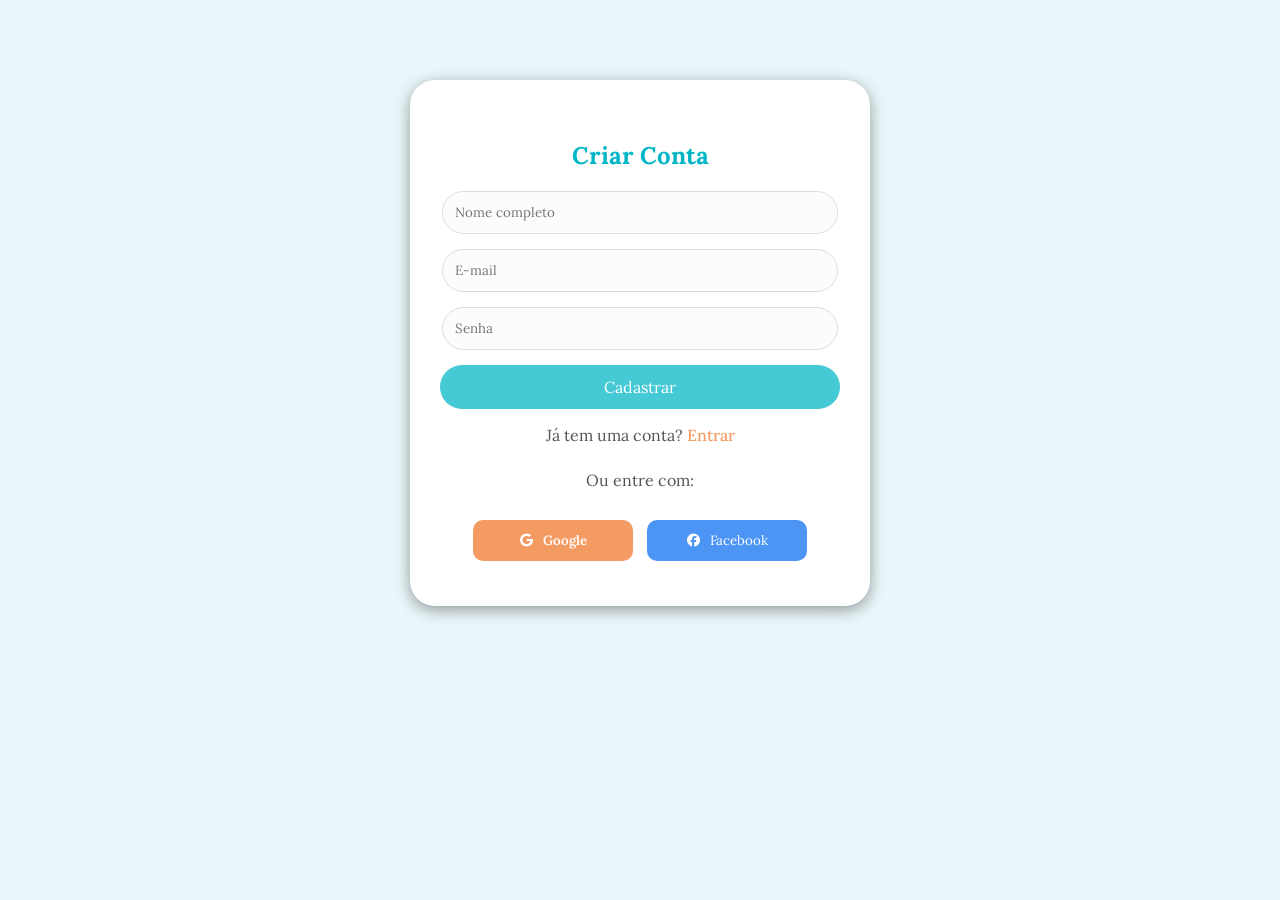
==== cadastro.html @ 799504fb "Troca do diretório (arquivos HTML)" ====
<!DOCTYPE html>
<html lang="pt-BR">

<head>
  <meta charset="UTF-8">
  <meta name="viewport" content="width=device-width, initial-scale=1.0">
  <title>Cadastrar - RoamMates</title>

  <link rel="stylesheet" href="/CSS/loginEcadastro.css">
  <link rel="preconnect" href="https://fonts.googleapis.com">
  <link rel="preconnect" href="https://fonts.gstatic.com" crossorigin>
  <link href="https://fonts.googleapis.com/css2?family=Lora:wght@400;500;600;700&display=swap" rel="stylesheet">

  <!-- Font Awesome (CDN - versão gratuita) -->
  <link rel="stylesheet" href="https://cdnjs.cloudflare.com/ajax/libs/font-awesome/6.5.0/css/all.min.css"
    integrity="sha512-eNSY1k9f0t1w1k9qkz5mZ1m3b5i1e5f7f6x9k8j7..." crossorigin="anonymous"
    referrerpolicy="no-referrer" />

</head>

<body>
  <div class="auth-container">
    <h2>Criar Conta</h2>
    <form id="formCadastro">
      <input type="text" id="nome" placeholder="Nome completo" required>
      <input type="email" id="email" placeholder="E-mail" required>
      <input type="password" id="senha" placeholder="Senha" required>
      <button type="submit" class="btn">Cadastrar</button>
    </form>

    <p>Já tem uma conta? <a href="login.html">Entrar</a></p>

    <div class="social-login">
      <p>Ou entre com:</p>
      <button class="google"><i class="fab fa-google"></i></a>Google</button>
      <button class="facebook"><i class="fab fa-facebook"></i></a>Facebook</button>
    </div>
  </div>

</body>

</html>
<script>
  document.getElementById('formCadastro').addEventListener('submit', e => {
    e.preventDefault();
    const nome = nome.value.trim();
    const email = document.getElementById('email').value.trim().toLowerCase();
    const senha = document.getElementById('senha').value;

    let usuarios = JSON.parse(localStorage.getItem('usuarios')) || [];
    if (usuarios.find(u => u.email === email)) {
      alert('Este e-mail já está cadastrado.');
      return;
    }

    const novoUsuario = { nome, email, senha };
    usuarios.push(novoUsuario);
    localStorage.setItem('usuarios', JSON.stringify(usuarios));

    localStorage.setItem('usuarioLogado', JSON.stringify(novoUsuario));
    alert('Cadastro realizado com sucesso!');
    window.location.href = 'index.html';
  });
</script>
</body>

</html>
---- CSS/loginEcadastro.css ----
/* ======= Login e Cadastro ======= */
* {
  font-family: 'Lora', sans-serif;
}

body {
  background-color: #8ed1e32f;
}

.auth-container {
  max-width: 400px;
  margin: 80px auto;
  background-color: #fff;
  padding: 40px 30px;
  border-radius: 25px;
  box-shadow: 0 4px 15px rgba(0, 0, 0, 0.377);
  text-align: center;
}

.auth-container h2 {
  color: #00B5C5;
  margin-bottom: 20px;
}

.auth-container p {
  color: #555;
  margin-bottom: 25px;
}

.auth-container input {
  background-color: #f5f0f038;
  min-width: 370px;
  padding: 12px;
  margin-bottom: 15px;
  border: 1px solid #ddd;
  border-radius: 25px;
  outline: none;
  transition: 0.3s;
}

.auth-container input:focus {
  border-color: #00B5C5;
  box-shadow: 0 0 5px rgba(0, 181, 197, 0.3);
}

.auth-container .btn {
  background-color: #00b5c5ba;
  color: #fff;
  border: none;
  padding: 12px 0;
  border-radius: 25px;
  width: 100%;
  font-size: 1em;
  cursor: pointer;
  transition: 0.3s;
}

.auth-container .btn:hover {
  background-color: #00B5C5;
}

a {
  color: #F49B63;
  text-decoration: none;
  font-weight: 500;
}

a:hover {
  text-decoration: underline;
}

.social-login {
  margin-top: 10px;
}

.social-login button {
  margin: 5px;
  border: none;
  border-radius: 10px;
  padding: 12px;
  width: 40%;
  cursor: pointer;
}

i {
  color: white;
  margin-inline-end: 10px;
}

.google {
  background: #F49B63;
  color: white;
  font-weight: 600;
}

.facebook {
  background: #1876f2c5;
  color: white;
}
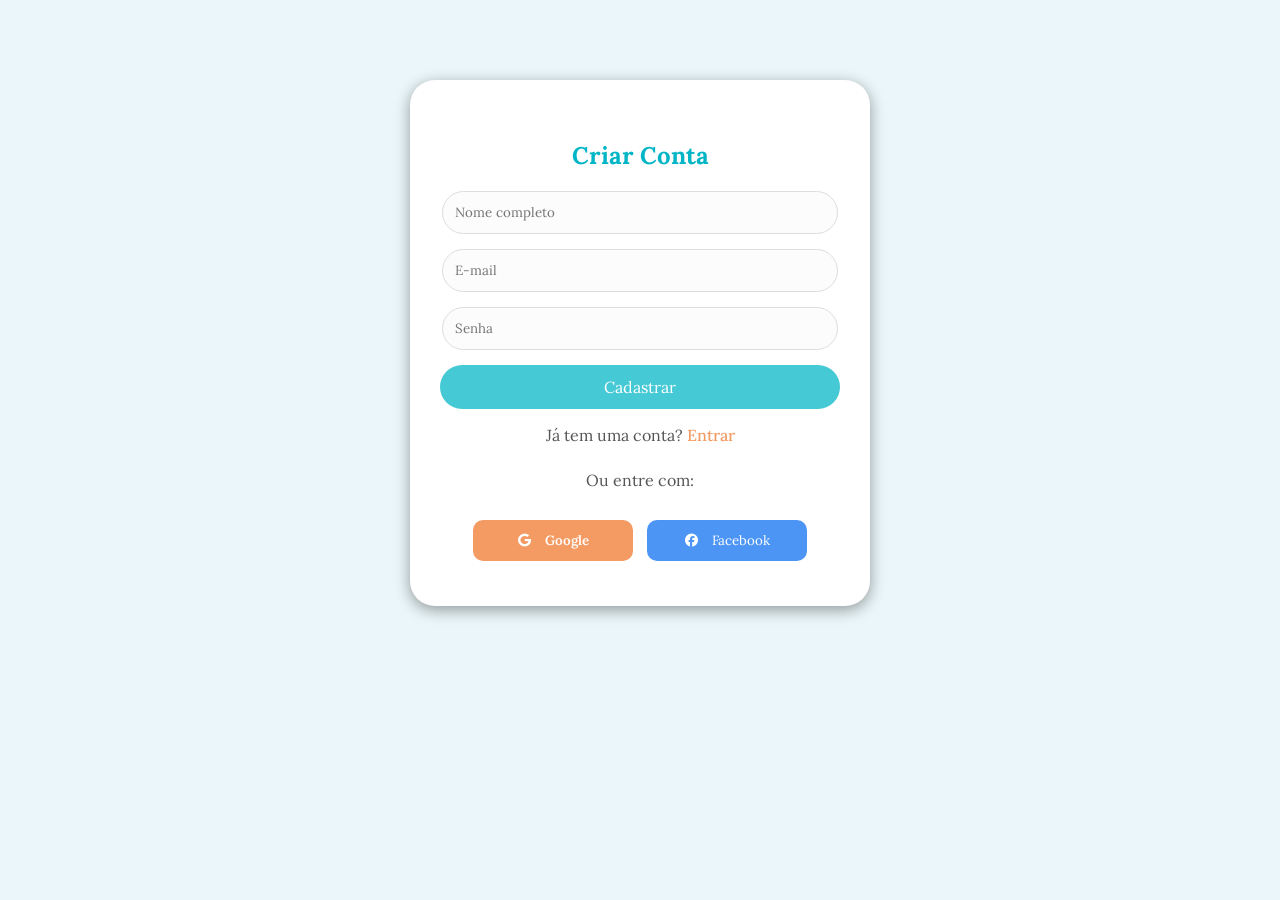
==== commit 273b1bc5: "Correção no código de cadastro" ====
--- a/cadastro.html
+++ b/cadastro.html
@@ -1,21 +1,17 @@
 <!DOCTYPE html>
 <html lang="pt-BR">
-
 <head>
   <meta charset="UTF-8">
   <meta name="viewport" content="width=device-width, initial-scale=1.0">
   <title>Cadastrar - RoamMates</title>
 
-  <link rel="stylesheet" href="/CSS/loginEcadastro.css">
+  <link rel="stylesheet" href="CSS/loginEcadastro.css">
   <link rel="preconnect" href="https://fonts.googleapis.com">
   <link rel="preconnect" href="https://fonts.gstatic.com" crossorigin>
   <link href="https://fonts.googleapis.com/css2?family=Lora:wght@400;500;600;700&display=swap" rel="stylesheet">
 
-  <!-- Font Awesome (CDN - versão gratuita) -->
   <link rel="stylesheet" href="https://cdnjs.cloudflare.com/ajax/libs/font-awesome/6.5.0/css/all.min.css"
-    integrity="sha512-eNSY1k9f0t1w1k9qkz5mZ1m3b5i1e5f7f6x9k8j7..." crossorigin="anonymous"
-    referrerpolicy="no-referrer" />
-
+    crossorigin="anonymous" referrerpolicy="no-referrer" />
 </head>
 
 <body>
@@ -32,36 +28,34 @@
 
     <div class="social-login">
       <p>Ou entre com:</p>
-      <button class="google"><i class="fab fa-google"></i></a>Google</button>
-      <button class="facebook"><i class="fab fa-facebook"></i></a>Facebook</button>
+      <button class="google"><i class="fab fa-google"></i> Google</button>
+      <button class="facebook"><i class="fab fa-facebook"></i> Facebook</button>
     </div>
   </div>
 
+  <script>
+    document.getElementById('formCadastro').addEventListener('submit', e => {
+      e.preventDefault();
+
+      const nome = document.getElementById('nome').value.trim();
+      const email = document.getElementById('email').value.trim().toLowerCase();
+      const senha = document.getElementById('senha').value;
+
+      let usuarios = JSON.parse(localStorage.getItem('usuarios')) || [];
+
+      if (usuarios.find(u => u.email === email)) {
+        alert('Este e-mail já está cadastrado.');
+        return;
+      }
+
+      const novoUsuario = { nome, email, senha };
+      usuarios.push(novoUsuario);
+      localStorage.setItem('usuarios', JSON.stringify(usuarios));
+
+      localStorage.setItem('usuarioLogado', JSON.stringify(novoUsuario));
+      alert('Cadastro realizado com sucesso!');
+      window.location.href = 'index.html';
+    });
+  </script>
 </body>
-
-</html>
-<script>
-  document.getElementById('formCadastro').addEventListener('submit', e => {
-    e.preventDefault();
-    const nome = nome.value.trim();
-    const email = document.getElementById('email').value.trim().toLowerCase();
-    const senha = document.getElementById('senha').value;
-
-    let usuarios = JSON.parse(localStorage.getItem('usuarios')) || [];
-    if (usuarios.find(u => u.email === email)) {
-      alert('Este e-mail já está cadastrado.');
-      return;
-    }
-
-    const novoUsuario = { nome, email, senha };
-    usuarios.push(novoUsuario);
-    localStorage.setItem('usuarios', JSON.stringify(usuarios));
-
-    localStorage.setItem('usuarioLogado', JSON.stringify(novoUsuario));
-    alert('Cadastro realizado com sucesso!');
-    window.location.href = 'index.html';
-  });
-</script>
-</body>
-
 </html>
